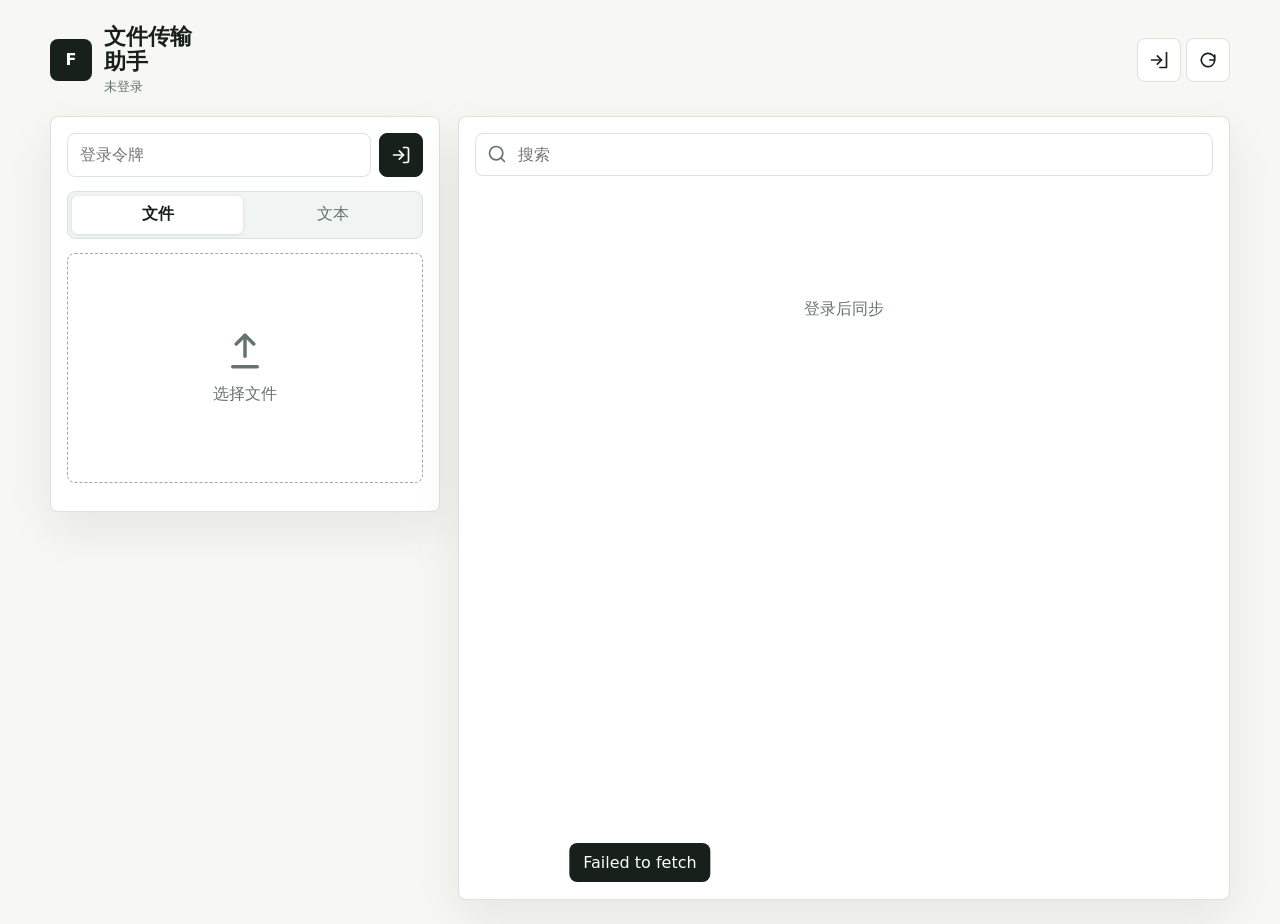
==== docs/index.html @ 0ba89dfe "Initial transfer assistant with GitHub Pages frontend" ====
<!doctype html>
<html lang="zh-CN">
  <head>
    <meta charset="utf-8">
    <meta name="viewport" content="width=device-width, initial-scale=1">
    <title>文件传输助手</title>
    <link rel="stylesheet" href="static/app.css">
  </head>
  <body>
    <div class="app-shell">
      <header class="topbar">
        <div class="brand">
          <div class="brand-mark" aria-hidden="true">F</div>
          <div class="brand-copy">
            <h1>文件传输助手</h1>
            <span id="connectionStatus">未连接</span>
          </div>
        </div>
        <div class="top-actions">
          <button id="logoutButton" class="icon-button" type="button" title="退出" aria-label="退出">
            <svg viewBox="0 0 24 24" aria-hidden="true"><path d="M10 17l5-5-5-5"></path><path d="M15 12H3"></path><path d="M21 3v18h-8"></path></svg>
          </button>
          <button id="refreshButton" class="icon-button" type="button" title="刷新" aria-label="刷新">
            <svg viewBox="0 0 24 24" aria-hidden="true"><path d="M20 6v6h-6"></path><path d="M20 12a8 8 0 1 1-2.34-5.66L20 8.68"></path></svg>
          </button>
        </div>
      </header>

      <main class="workspace">
        <section class="composer" aria-label="发送">
          <div class="auth-row">
            <input id="tokenInput" type="password" autocomplete="current-password" placeholder="登录令牌" aria-label="登录令牌">
            <button id="saveTokenButton" class="icon-button filled" type="button" title="登录" aria-label="登录">
              <svg viewBox="0 0 24 24" aria-hidden="true"><path d="M15 3h4a2 2 0 0 1 2 2v14a2 2 0 0 1-2 2h-4"></path><path d="M10 17l5-5-5-5"></path><path d="M15 12H3"></path></svg>
            </button>
          </div>

          <div class="tabs" role="tablist" aria-label="发送类型">
            <button id="fileTab" class="tab active" type="button" role="tab" aria-selected="true">文件</button>
            <button id="textTab" class="tab" type="button" role="tab" aria-selected="false">文本</button>
          </div>

          <div id="filePanel" class="panel active" role="tabpanel" aria-labelledby="fileTab">
            <input id="fileInput" class="file-input" type="file" multiple>
            <label class="drop-zone" for="fileInput" id="dropZone">
              <svg viewBox="0 0 24 24" aria-hidden="true"><path d="M12 3v12"></path><path d="m7 8 5-5 5 5"></path><path d="M5 21h14"></path></svg>
              <span id="fileLabel">选择文件</span>
            </label>
            <div id="uploadQueue" class="queue" aria-live="polite"></div>
          </div>

          <div id="textPanel" class="panel" role="tabpanel" aria-labelledby="textTab">
            <input id="textTitleInput" type="text" placeholder="标题" aria-label="标题" maxlength="120">
            <textarea id="textInput" rows="9" placeholder="文本" aria-label="文本"></textarea>
            <button id="sendTextButton" class="primary-button" type="button">
              <svg viewBox="0 0 24 24" aria-hidden="true"><path d="m22 2-7 20-4-9-9-4Z"></path><path d="M22 2 11 13"></path></svg>
              <span>发送</span>
            </button>
          </div>
        </section>

        <section class="feed" aria-label="记录">
          <div class="feed-toolbar">
            <div class="search-box">
              <svg viewBox="0 0 24 24" aria-hidden="true"><circle cx="11" cy="11" r="8"></circle><path d="m21 21-4.35-4.35"></path></svg>
              <input id="searchInput" type="search" placeholder="搜索" aria-label="搜索">
            </div>
          </div>
          <div id="items" class="items" aria-live="polite"></div>
        </section>
      </main>
    </div>

    <template id="itemTemplate">
      <article class="item-card">
        <div class="item-main">
          <div class="item-icon" aria-hidden="true"></div>
          <div class="item-copy">
            <h2></h2>
            <p class="item-meta"></p>
            <p class="item-preview"></p>
          </div>
        </div>
        <div class="item-actions">
          <button class="icon-button download-button" type="button" title="下载" aria-label="下载">
            <svg viewBox="0 0 24 24" aria-hidden="true"><path d="M12 3v12"></path><path d="m7 10 5 5 5-5"></path><path d="M5 21h14"></path></svg>
          </button>
          <button class="icon-button copy-button" type="button" title="复制" aria-label="复制">
            <svg viewBox="0 0 24 24" aria-hidden="true"><rect x="9" y="9" width="13" height="13" rx="2"></rect><rect x="2" y="2" width="13" height="13" rx="2"></rect></svg>
          </button>
          <button class="icon-button delete-button danger" type="button" title="删除" aria-label="删除">
            <svg viewBox="0 0 24 24" aria-hidden="true"><path d="M3 6h18"></path><path d="M8 6V4h8v2"></path><path d="M19 6l-1 14H6L5 6"></path><path d="M10 11v5"></path><path d="M14 11v5"></path></svg>
          </button>
        </div>
      </article>
    </template>

    <script src="static/config.js"></script>
    <script src="static/app.js" defer></script>
  </body>
</html>
---- docs/static/app.css ----
:root {
  color-scheme: light;
  --bg: #f7f7f4;
  --surface: #ffffff;
  --surface-strong: #f0f4f2;
  --ink: #17201b;
  --muted: #66736d;
  --line: #dbe2dd;
  --accent: #167a5b;
  --accent-strong: #0f634a;
  --blue: #2f67b1;
  --danger: #b43b42;
  --shadow: 0 18px 50px rgba(22, 32, 27, 0.08);
}

* {
  box-sizing: border-box;
}

html,
body {
  margin: 0;
  min-height: 100%;
}

body {
  background: var(--bg);
  color: var(--ink);
  font-family: Inter, "Segoe UI", "Microsoft YaHei", system-ui, -apple-system, sans-serif;
  letter-spacing: 0;
}

button,
input,
textarea {
  font: inherit;
}

button {
  cursor: pointer;
}

.app-shell {
  min-height: 100vh;
  padding: 24px;
}

.topbar {
  align-items: center;
  display: flex;
  justify-content: space-between;
  margin: 0 auto 20px;
  max-width: 1180px;
}

.brand {
  align-items: center;
  display: flex;
  gap: 12px;
  min-width: 0;
}

.brand-mark {
  align-items: center;
  background: var(--ink);
  border-radius: 8px;
  color: #fff;
  display: flex;
  flex: 0 0 42px;
  font-weight: 800;
  height: 42px;
  justify-content: center;
}

.brand-copy {
  min-width: 0;
}

.brand-copy h1 {
  font-size: 22px;
  line-height: 1.15;
  margin: 0;
}

.brand-copy span {
  color: var(--muted);
  display: block;
  font-size: 13px;
  margin-top: 3px;
}

.workspace {
  display: grid;
  gap: 18px;
  grid-template-columns: minmax(320px, 390px) minmax(0, 1fr);
  margin: 0 auto;
  max-width: 1180px;
}

.composer,
.feed {
  background: var(--surface);
  border: 1px solid var(--line);
  border-radius: 8px;
  box-shadow: var(--shadow);
}

.composer {
  align-self: start;
  padding: 16px;
}

.feed {
  min-height: calc(100vh - 116px);
  padding: 16px;
}

.auth-row {
  display: grid;
  gap: 8px;
  grid-template-columns: minmax(0, 1fr) 44px;
}

input,
textarea {
  background: #fff;
  border: 1px solid var(--line);
  border-radius: 8px;
  color: var(--ink);
  outline: none;
  padding: 11px 12px;
  width: 100%;
}

textarea {
  min-height: 190px;
  resize: vertical;
}

input:focus,
textarea:focus {
  border-color: var(--accent);
  box-shadow: 0 0 0 3px rgba(22, 122, 91, 0.14);
}

.tabs {
  background: var(--surface-strong);
  border: 1px solid var(--line);
  border-radius: 8px;
  display: grid;
  gap: 4px;
  grid-template-columns: 1fr 1fr;
  margin: 14px 0;
  padding: 4px;
}

.tab {
  background: transparent;
  border: 0;
  border-radius: 6px;
  color: var(--muted);
  min-height: 38px;
}

.tab.active {
  background: #fff;
  color: var(--ink);
  font-weight: 700;
  box-shadow: 0 1px 4px rgba(22, 32, 27, 0.1);
}

.panel {
  display: none;
}

.panel.active {
  display: block;
}

.file-input {
  height: 1px;
  opacity: 0;
  position: absolute;
  width: 1px;
}

.drop-zone {
  align-items: center;
  border: 1px dashed #9eaaa4;
  border-radius: 8px;
  color: var(--muted);
  display: flex;
  flex-direction: column;
  gap: 12px;
  justify-content: center;
  min-height: 230px;
  padding: 24px;
  text-align: center;
}

.drop-zone.dragging {
  background: rgba(22, 122, 91, 0.08);
  border-color: var(--accent);
  color: var(--accent);
}

.drop-zone svg {
  height: 42px;
  width: 42px;
}

.queue {
  display: grid;
  gap: 8px;
  margin-top: 12px;
}

.queue-row {
  align-items: center;
  background: var(--surface-strong);
  border-radius: 8px;
  color: var(--muted);
  display: grid;
  gap: 8px;
  grid-template-columns: minmax(0, 1fr) auto;
  padding: 9px 10px;
}

.queue-row strong {
  color: var(--ink);
  overflow: hidden;
  text-overflow: ellipsis;
  white-space: nowrap;
}

.primary-button {
  align-items: center;
  background: var(--accent);
  border: 0;
  border-radius: 8px;
  color: #fff;
  display: inline-flex;
  font-weight: 800;
  gap: 8px;
  justify-content: center;
  margin-top: 10px;
  min-height: 44px;
  padding: 0 16px;
  width: 100%;
}

.primary-button:hover {
  background: var(--accent-strong);
}

.icon-button {
  align-items: center;
  background: #fff;
  border: 1px solid var(--line);
  border-radius: 8px;
  color: var(--ink);
  display: inline-flex;
  height: 44px;
  justify-content: center;
  padding: 0;
  width: 44px;
}

.icon-button:hover {
  border-color: #aab6b0;
}

.icon-button.filled {
  background: var(--ink);
  border-color: var(--ink);
  color: #fff;
}

.icon-button.danger {
  color: var(--danger);
}

svg {
  fill: none;
  height: 20px;
  stroke: currentColor;
  stroke-linecap: round;
  stroke-linejoin: round;
  stroke-width: 2;
  width: 20px;
}

.feed-toolbar {
  display: flex;
  gap: 10px;
  margin-bottom: 14px;
}

.search-box {
  align-items: center;
  display: flex;
  flex: 1;
  min-width: 0;
  position: relative;
}

.search-box svg {
  color: var(--muted);
  left: 12px;
  position: absolute;
}

.search-box input {
  padding-left: 42px;
}

.items {
  display: grid;
  gap: 10px;
}

.empty-state {
  align-items: center;
  color: var(--muted);
  display: flex;
  justify-content: center;
  min-height: 240px;
  text-align: center;
}

.item-card {
  align-items: center;
  background: #fff;
  border: 1px solid var(--line);
  border-radius: 8px;
  display: grid;
  gap: 12px;
  grid-template-columns: minmax(0, 1fr) auto;
  padding: 13px;
}

.item-main {
  align-items: center;
  display: grid;
  gap: 12px;
  grid-template-columns: 42px minmax(0, 1fr);
  min-width: 0;
}

.item-icon {
  align-items: center;
  background: rgba(47, 103, 177, 0.1);
  border-radius: 8px;
  color: var(--blue);
  display: flex;
  font-weight: 800;
  height: 42px;
  justify-content: center;
  width: 42px;
}

.item-icon.text {
  background: rgba(22, 122, 91, 0.1);
  color: var(--accent);
}

.item-copy {
  min-width: 0;
}

.item-copy h2 {
  font-size: 15px;
  line-height: 1.25;
  margin: 0;
  overflow-wrap: anywhere;
}

.item-meta,
.item-preview {
  color: var(--muted);
  font-size: 13px;
  line-height: 1.35;
  margin: 4px 0 0;
}

.item-preview {
  color: #40514a;
  display: -webkit-box;
  overflow: hidden;
  -webkit-box-orient: vertical;
  -webkit-line-clamp: 2;
}

.item-actions {
  display: flex;
  gap: 8px;
}

.copy-button.hidden {
  display: none;
}

.toast {
  background: var(--ink);
  border-radius: 8px;
  bottom: 18px;
  color: #fff;
  left: 50%;
  padding: 10px 14px;
  position: fixed;
  transform: translateX(-50%);
  z-index: 20;
}

@media (max-width: 820px) {
  .app-shell {
    padding: 14px;
  }

  .topbar {
    margin-bottom: 14px;
  }

  .workspace {
    grid-template-columns: 1fr;
  }

  .feed {
    min-height: 420px;
  }
}

@media (max-width: 520px) {
  .brand-copy h1 {
    font-size: 19px;
  }

  .item-card {
    align-items: stretch;
    grid-template-columns: 1fr;
  }

  .item-actions {
    justify-content: flex-end;
  }

  .drop-zone {
    min-height: 180px;
  }
}
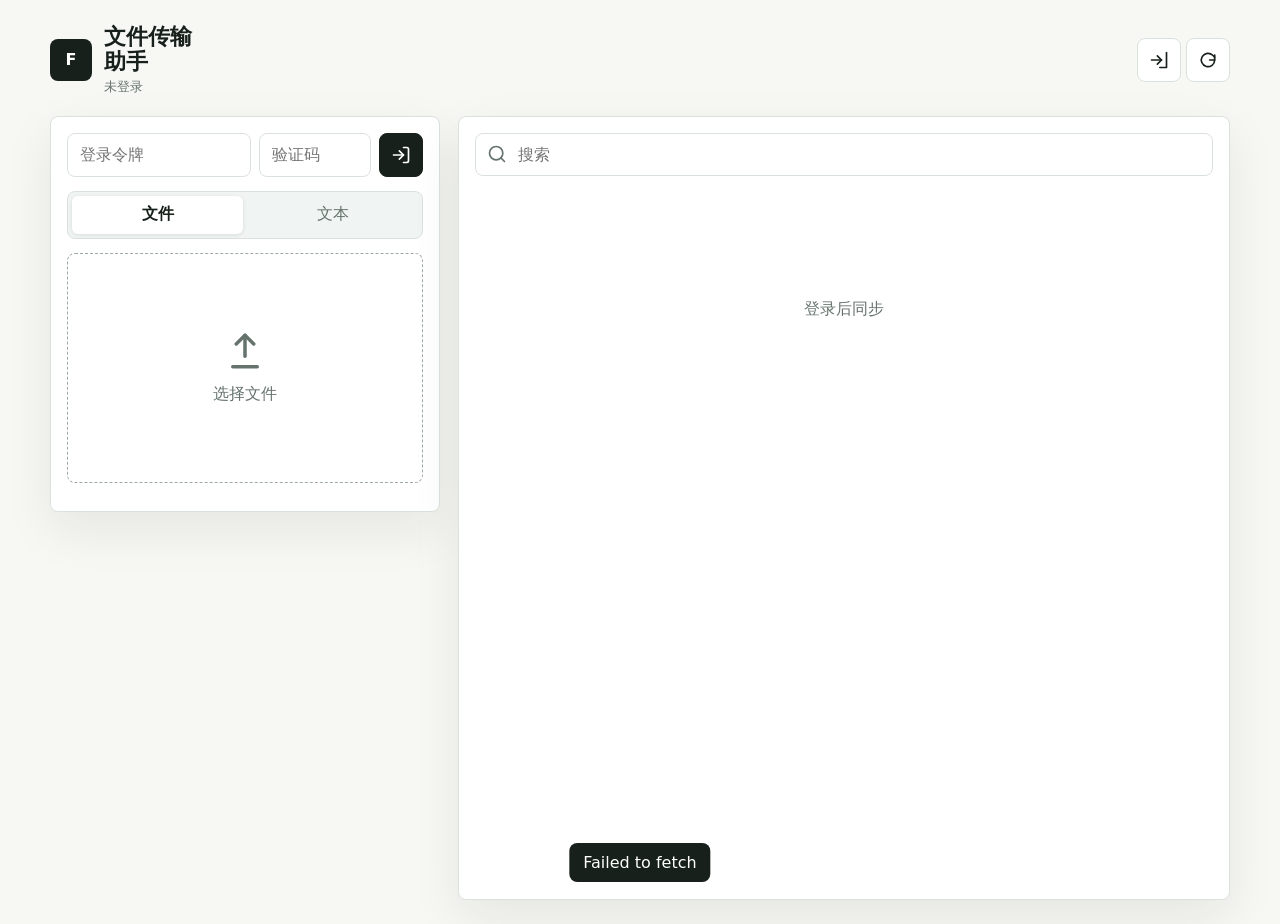
==== commit 6290cbfb: "Add Google Authenticator TOTP login" ====
--- a/docs/index.html
+++ b/docs/index.html
@@ -30,6 +30,7 @@
         <section class="composer" aria-label="发送">
           <div class="auth-row">
             <input id="tokenInput" type="password" autocomplete="current-password" placeholder="登录令牌" aria-label="登录令牌">
+            <input id="totpInput" type="text" inputmode="numeric" autocomplete="one-time-code" placeholder="验证码" aria-label="Authenticator 验证码" maxlength="6">
             <button id="saveTokenButton" class="icon-button filled" type="button" title="登录" aria-label="登录">
               <svg viewBox="0 0 24 24" aria-hidden="true"><path d="M15 3h4a2 2 0 0 1 2 2v14a2 2 0 0 1-2 2h-4"></path><path d="M10 17l5-5-5-5"></path><path d="M15 12H3"></path></svg>
             </button>
--- a/docs/static/app.css
+++ b/docs/static/app.css
@@ -118,7 +118,7 @@
 .auth-row {
   display: grid;
   gap: 8px;
-  grid-template-columns: minmax(0, 1fr) 44px;
+  grid-template-columns: minmax(0, 1fr) 112px 44px;
 }
 
 input,
@@ -421,6 +421,10 @@
     margin-bottom: 14px;
   }
 
+  .auth-row {
+    grid-template-columns: minmax(0, 1fr) 96px 44px;
+  }
+
   .workspace {
     grid-template-columns: 1fr;
   }
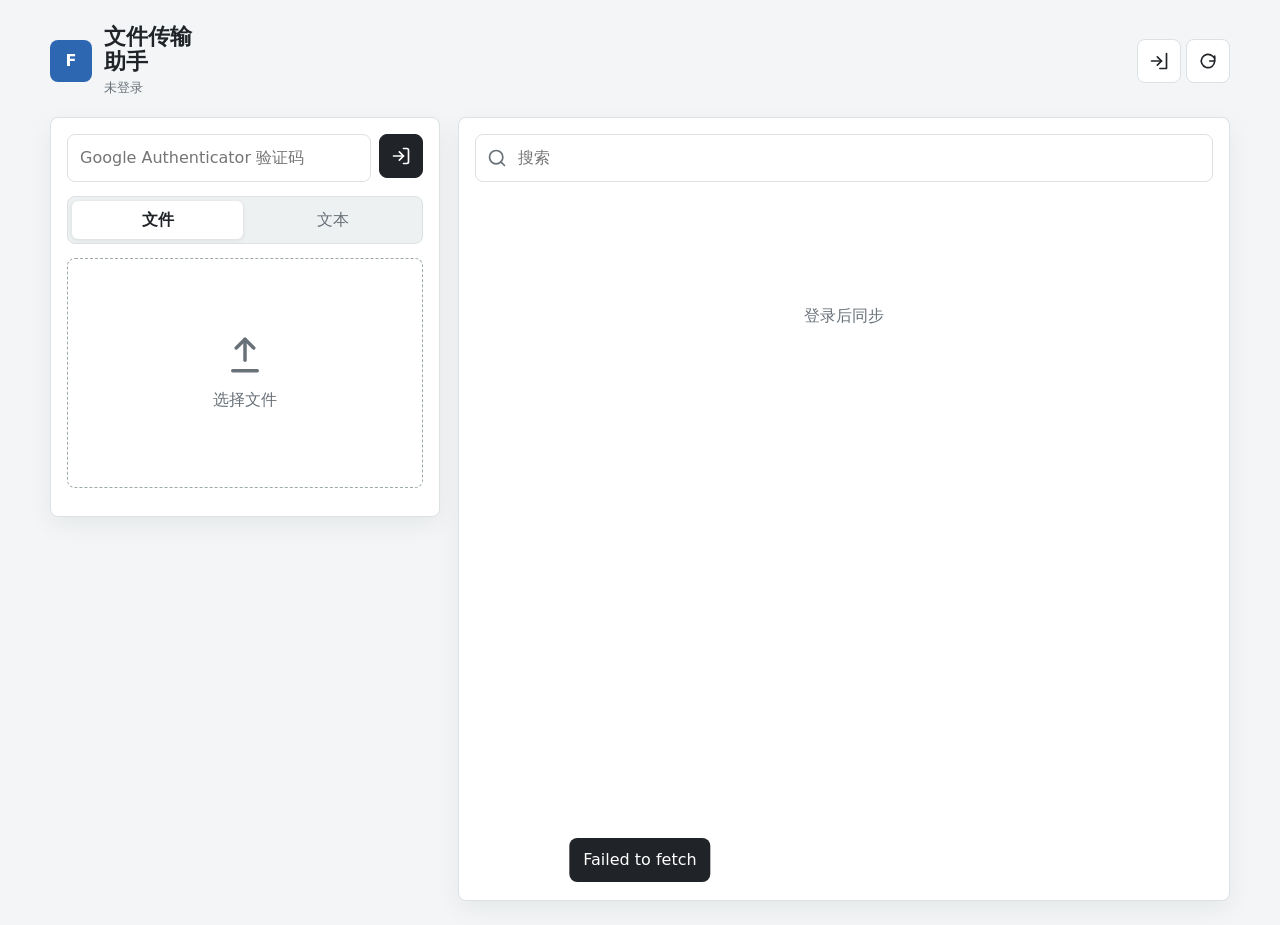
==== commit 68b1c9f4: "feat: align Transfer Assistant with shared UI language" ====
--- a/docs/index.html
+++ b/docs/index.html
@@ -5,6 +5,7 @@
     <meta name="viewport" content="width=device-width, initial-scale=1">
     <title>文件传输助手</title>
     <link rel="stylesheet" href="static/app.css">
+    <link rel="stylesheet" href="static/design-language.css">
   </head>
   <body>
     <div class="app-shell">
--- a/docs/static/app.css
+++ b/docs/static/app.css
@@ -121,6 +121,11 @@
   grid-template-columns: minmax(0, 1fr) 112px 44px;
 }
 
+.auth-row.totp-only,
+.auth-row.token-only {
+  grid-template-columns: minmax(0, 1fr) 44px;
+}
+
 input,
 textarea {
   background: #fff;
--- a/docs/static/design-language.css
+++ b/docs/static/design-language.css
@@ -0,0 +1,91 @@
+/* SnapPython external UI contract: Transfer Assistant adapter. */
+:root {
+  color-scheme: light;
+  --ui-font-sans: Inter, "Segoe UI", "Microsoft YaHei", system-ui, -apple-system, sans-serif;
+  --ui-space-1: 4px;
+  --ui-space-2: 8px;
+  --ui-space-3: 12px;
+  --ui-space-4: 16px;
+  --ui-space-5: 24px;
+  --ui-space-6: 32px;
+  --ui-space-7: 48px;
+  --ui-radius-control: 6px;
+  --ui-radius-card: 8px;
+  --ui-radius-pill: 999px;
+  --ui-canvas: #f3f5f6;
+  --ui-surface: #ffffff;
+  --ui-surface-muted: #eef1f2;
+  --ui-surface-raised: #f9fafb;
+  --ui-ink: #202327;
+  --ui-ink-muted: #687078;
+  --ui-line: #dce1e4;
+  --ui-line-strong: #c8ced2;
+  --ui-accent: #2d67b2;
+  --ui-accent-strong: #24538f;
+  --ui-accent-soft: #e2ebf7;
+  --ui-success: #178060;
+  --ui-info: #2d67b2;
+  --ui-warning: #9a6a13;
+  --ui-danger: #b7463b;
+  --ui-focus: #2767c7;
+  --ui-shadow-card: 0 8px 24px rgba(24, 28, 33, 0.06);
+  --bg: var(--ui-canvas);
+  --surface: var(--ui-surface);
+  --surface-strong: var(--ui-surface-muted);
+  --ink: var(--ui-ink);
+  --muted: var(--ui-ink-muted);
+  --line: var(--ui-line);
+  --accent: var(--ui-accent);
+  --accent-strong: var(--ui-accent-strong);
+  --blue: var(--ui-info);
+  --danger: var(--ui-danger);
+  --shadow: var(--ui-shadow-card);
+}
+
+html {
+  background: var(--ui-canvas);
+  font-family: var(--ui-font-sans);
+}
+
+body {
+  min-width: 320px;
+  font-family: var(--ui-font-sans);
+  line-height: 1.5;
+}
+
+.brand-mark {
+  background: var(--ui-accent);
+}
+
+input:focus,
+textarea:focus {
+  border-color: var(--ui-focus);
+  box-shadow: 0 0 0 3px rgba(39, 103, 199, 0.16);
+}
+
+.drop-zone.dragging {
+  background: var(--ui-accent-soft);
+  border-color: var(--ui-accent);
+  color: var(--ui-accent);
+}
+
+:where(button, input, textarea):focus-visible {
+  outline: 3px solid rgba(39, 103, 199, 0.36);
+  outline-offset: 2px;
+}
+
+::selection {
+  color: #fff;
+  background: var(--ui-accent);
+}
+
+@media (prefers-reduced-motion: reduce) {
+  *,
+  *::before,
+  *::after {
+    animation-duration: 0.01ms !important;
+    animation-iteration-count: 1 !important;
+    scroll-behavior: auto !important;
+    transition-duration: 0.01ms !important;
+  }
+}
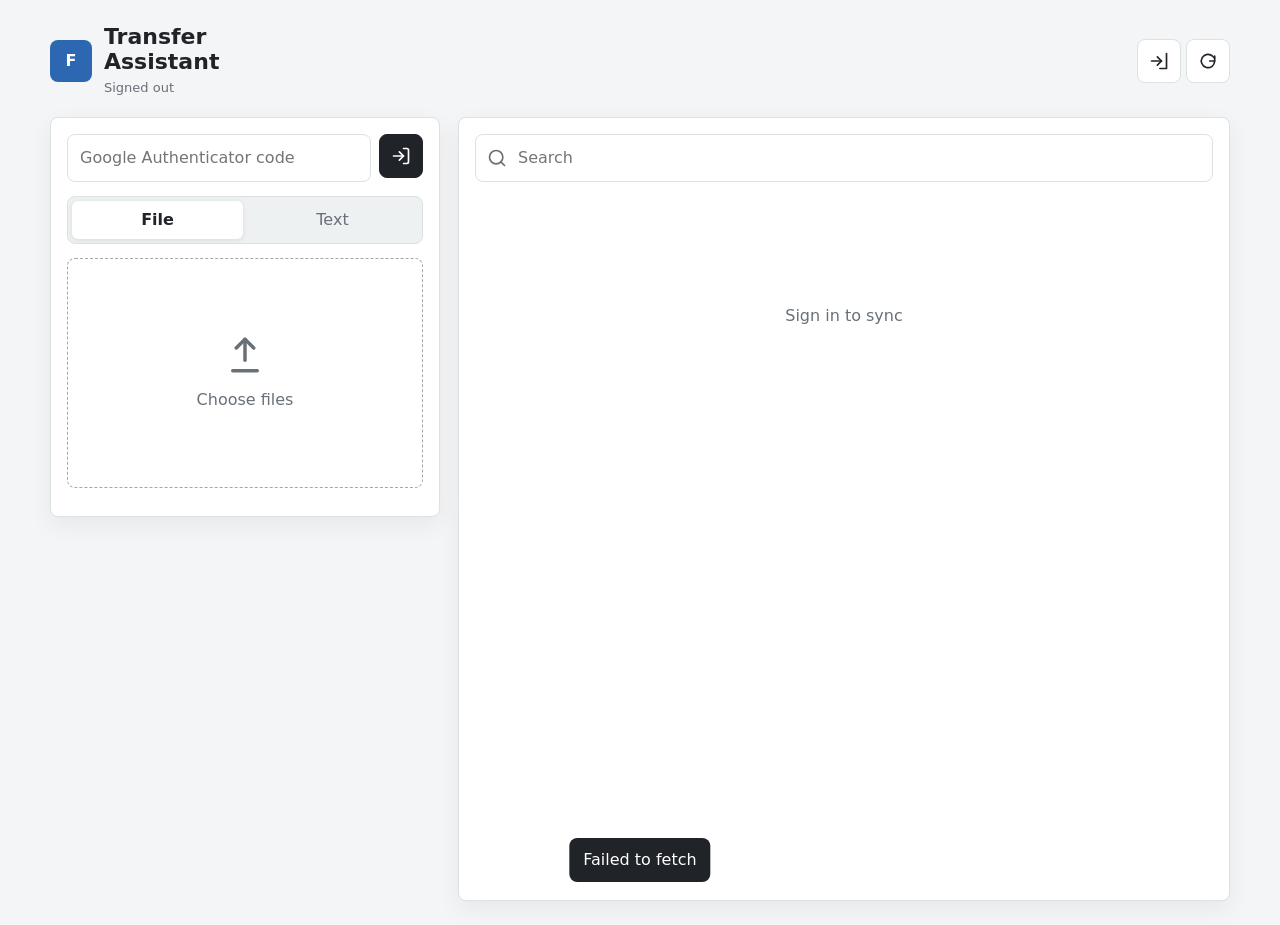
==== commit e77b7ff9: "Use English throughout transfer-assistant while preserving existing user data" ====
--- a/docs/index.html
+++ b/docs/index.html
@@ -1,9 +1,9 @@
 <!doctype html>
-<html lang="zh-CN">
+<html lang="en-US">
   <head>
     <meta charset="utf-8">
     <meta name="viewport" content="width=device-width, initial-scale=1">
-    <title>文件传输助手</title>
+    <title>Transfer Assistant</title>
     <link rel="stylesheet" href="static/app.css">
     <link rel="stylesheet" href="static/design-language.css">
   </head>
@@ -13,59 +13,59 @@
         <div class="brand">
           <div class="brand-mark" aria-hidden="true">F</div>
           <div class="brand-copy">
-            <h1>文件传输助手</h1>
-            <span id="connectionStatus">未连接</span>
+            <h1>Transfer Assistant</h1>
+            <span id="connectionStatus">Disconnected</span>
           </div>
         </div>
         <div class="top-actions">
-          <button id="logoutButton" class="icon-button" type="button" title="退出" aria-label="退出">
+          <button id="logoutButton" class="icon-button" type="button" title="Sign out" aria-label="Sign out">
             <svg viewBox="0 0 24 24" aria-hidden="true"><path d="M10 17l5-5-5-5"></path><path d="M15 12H3"></path><path d="M21 3v18h-8"></path></svg>
           </button>
-          <button id="refreshButton" class="icon-button" type="button" title="刷新" aria-label="刷新">
+          <button id="refreshButton" class="icon-button" type="button" title="Refresh" aria-label="Refresh">
             <svg viewBox="0 0 24 24" aria-hidden="true"><path d="M20 6v6h-6"></path><path d="M20 12a8 8 0 1 1-2.34-5.66L20 8.68"></path></svg>
           </button>
         </div>
       </header>
 
       <main class="workspace">
-        <section class="composer" aria-label="发送">
+        <section class="composer" aria-label="Send">
           <div class="auth-row">
-            <input id="tokenInput" type="password" autocomplete="current-password" placeholder="登录令牌" aria-label="登录令牌">
-            <input id="totpInput" type="text" inputmode="numeric" autocomplete="one-time-code" placeholder="验证码" aria-label="Authenticator 验证码" maxlength="6">
-            <button id="saveTokenButton" class="icon-button filled" type="button" title="登录" aria-label="登录">
+            <input id="tokenInput" type="password" autocomplete="current-password" placeholder="Access token" aria-label="Access token">
+            <input id="totpInput" type="text" inputmode="numeric" autocomplete="one-time-code" placeholder="Verification code" aria-label="Authenticator code" maxlength="6">
+            <button id="saveTokenButton" class="icon-button filled" type="button" title="Sign in" aria-label="Sign in">
               <svg viewBox="0 0 24 24" aria-hidden="true"><path d="M15 3h4a2 2 0 0 1 2 2v14a2 2 0 0 1-2 2h-4"></path><path d="M10 17l5-5-5-5"></path><path d="M15 12H3"></path></svg>
             </button>
           </div>
 
-          <div class="tabs" role="tablist" aria-label="发送类型">
-            <button id="fileTab" class="tab active" type="button" role="tab" aria-selected="true">文件</button>
-            <button id="textTab" class="tab" type="button" role="tab" aria-selected="false">文本</button>
+          <div class="tabs" role="tablist" aria-label="Item type">
+            <button id="fileTab" class="tab active" type="button" role="tab" aria-selected="true">File</button>
+            <button id="textTab" class="tab" type="button" role="tab" aria-selected="false">Text</button>
           </div>
 
           <div id="filePanel" class="panel active" role="tabpanel" aria-labelledby="fileTab">
             <input id="fileInput" class="file-input" type="file" multiple>
             <label class="drop-zone" for="fileInput" id="dropZone">
               <svg viewBox="0 0 24 24" aria-hidden="true"><path d="M12 3v12"></path><path d="m7 8 5-5 5 5"></path><path d="M5 21h14"></path></svg>
-              <span id="fileLabel">选择文件</span>
+              <span id="fileLabel">Choose files</span>
             </label>
             <div id="uploadQueue" class="queue" aria-live="polite"></div>
           </div>
 
           <div id="textPanel" class="panel" role="tabpanel" aria-labelledby="textTab">
-            <input id="textTitleInput" type="text" placeholder="标题" aria-label="标题" maxlength="120">
-            <textarea id="textInput" rows="9" placeholder="文本" aria-label="文本"></textarea>
+            <input id="textTitleInput" type="text" placeholder="Title" aria-label="Title" maxlength="120">
+            <textarea id="textInput" rows="9" placeholder="Text" aria-label="Text"></textarea>
             <button id="sendTextButton" class="primary-button" type="button">
               <svg viewBox="0 0 24 24" aria-hidden="true"><path d="m22 2-7 20-4-9-9-4Z"></path><path d="M22 2 11 13"></path></svg>
-              <span>发送</span>
+              <span>Send</span>
             </button>
           </div>
         </section>
 
-        <section class="feed" aria-label="记录">
+        <section class="feed" aria-label="History">
           <div class="feed-toolbar">
             <div class="search-box">
               <svg viewBox="0 0 24 24" aria-hidden="true"><circle cx="11" cy="11" r="8"></circle><path d="m21 21-4.35-4.35"></path></svg>
-              <input id="searchInput" type="search" placeholder="搜索" aria-label="搜索">
+              <input id="searchInput" type="search" placeholder="Search" aria-label="Search">
             </div>
           </div>
           <div id="items" class="items" aria-live="polite"></div>
@@ -84,13 +84,13 @@
           </div>
         </div>
         <div class="item-actions">
-          <button class="icon-button download-button" type="button" title="下载" aria-label="下载">
+          <button class="icon-button download-button" type="button" title="Download" aria-label="Download">
             <svg viewBox="0 0 24 24" aria-hidden="true"><path d="M12 3v12"></path><path d="m7 10 5 5 5-5"></path><path d="M5 21h14"></path></svg>
           </button>
-          <button class="icon-button copy-button" type="button" title="复制" aria-label="复制">
+          <button class="icon-button copy-button" type="button" title="Copy" aria-label="Copy">
             <svg viewBox="0 0 24 24" aria-hidden="true"><rect x="9" y="9" width="13" height="13" rx="2"></rect><rect x="2" y="2" width="13" height="13" rx="2"></rect></svg>
           </button>
-          <button class="icon-button delete-button danger" type="button" title="删除" aria-label="删除">
+          <button class="icon-button delete-button danger" type="button" title="Delete" aria-label="Delete">
             <svg viewBox="0 0 24 24" aria-hidden="true"><path d="M3 6h18"></path><path d="M8 6V4h8v2"></path><path d="M19 6l-1 14H6L5 6"></path><path d="M10 11v5"></path><path d="M14 11v5"></path></svg>
           </button>
         </div>
